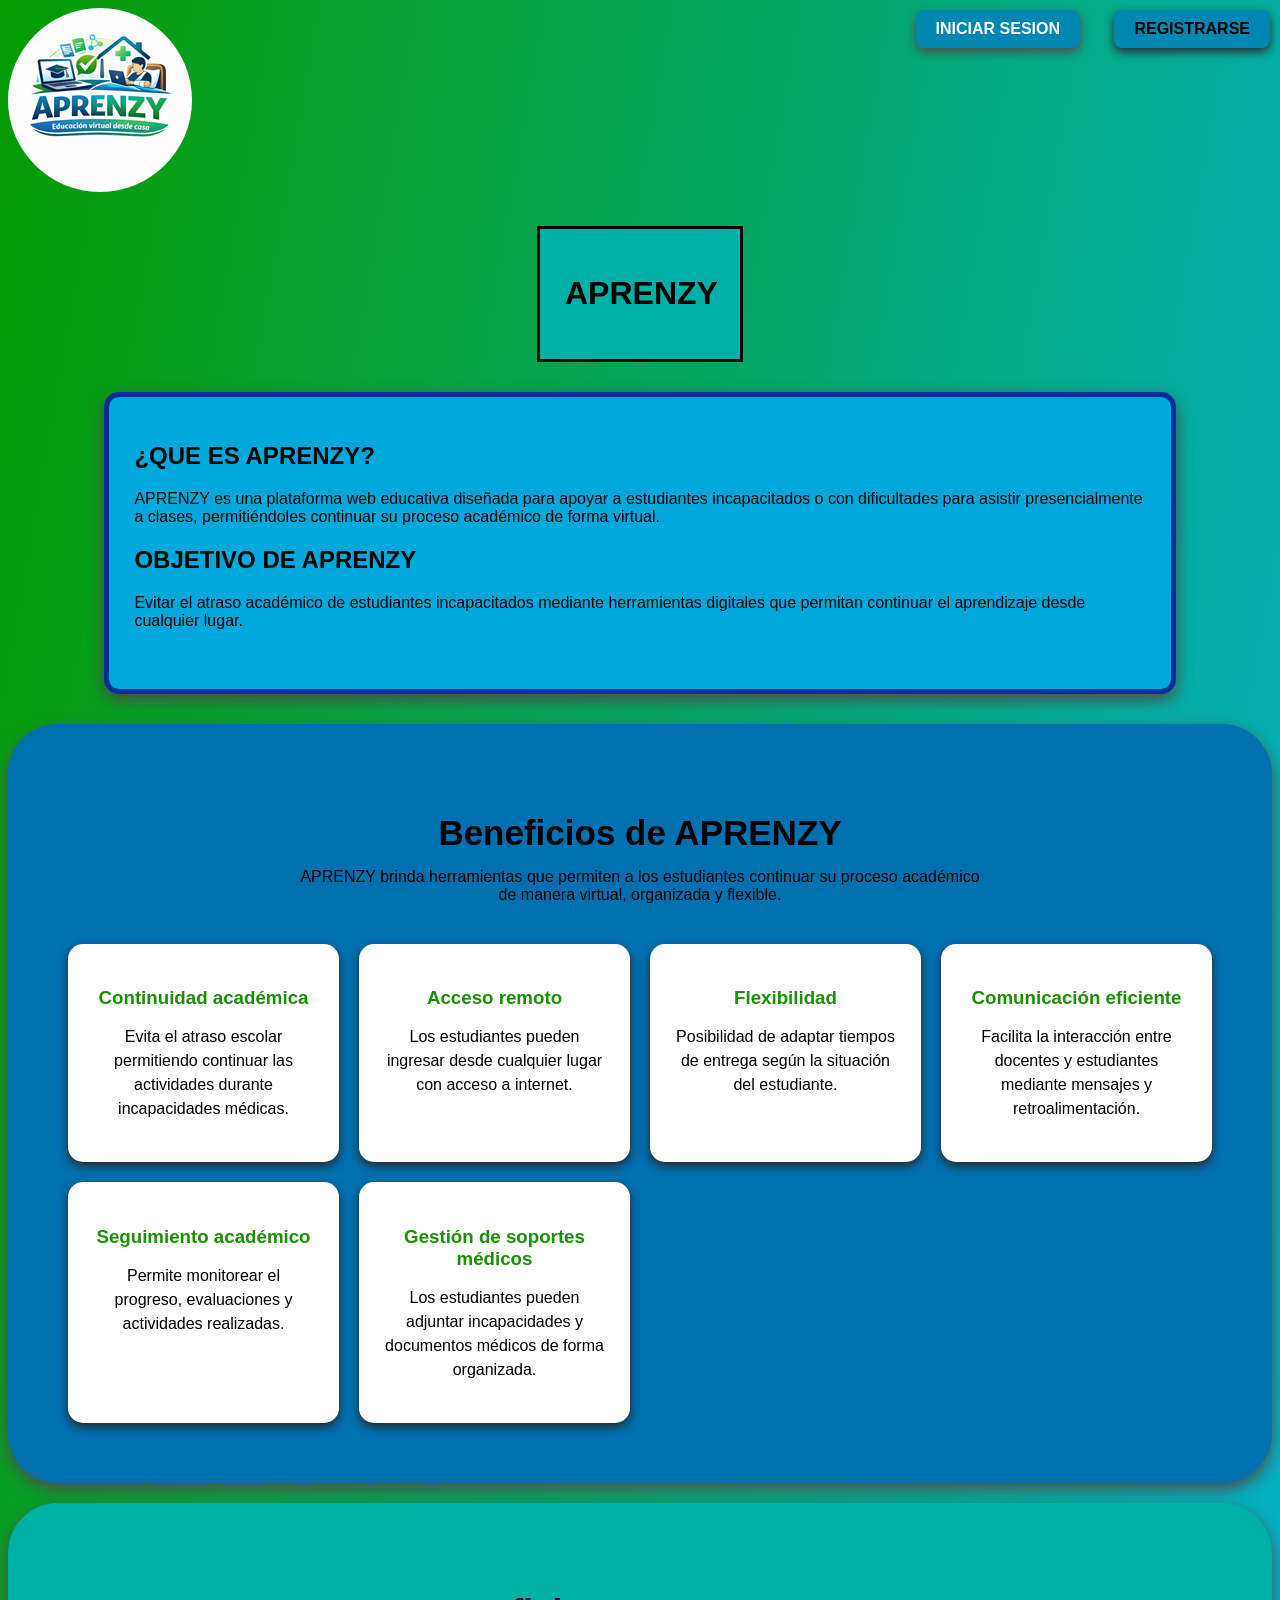
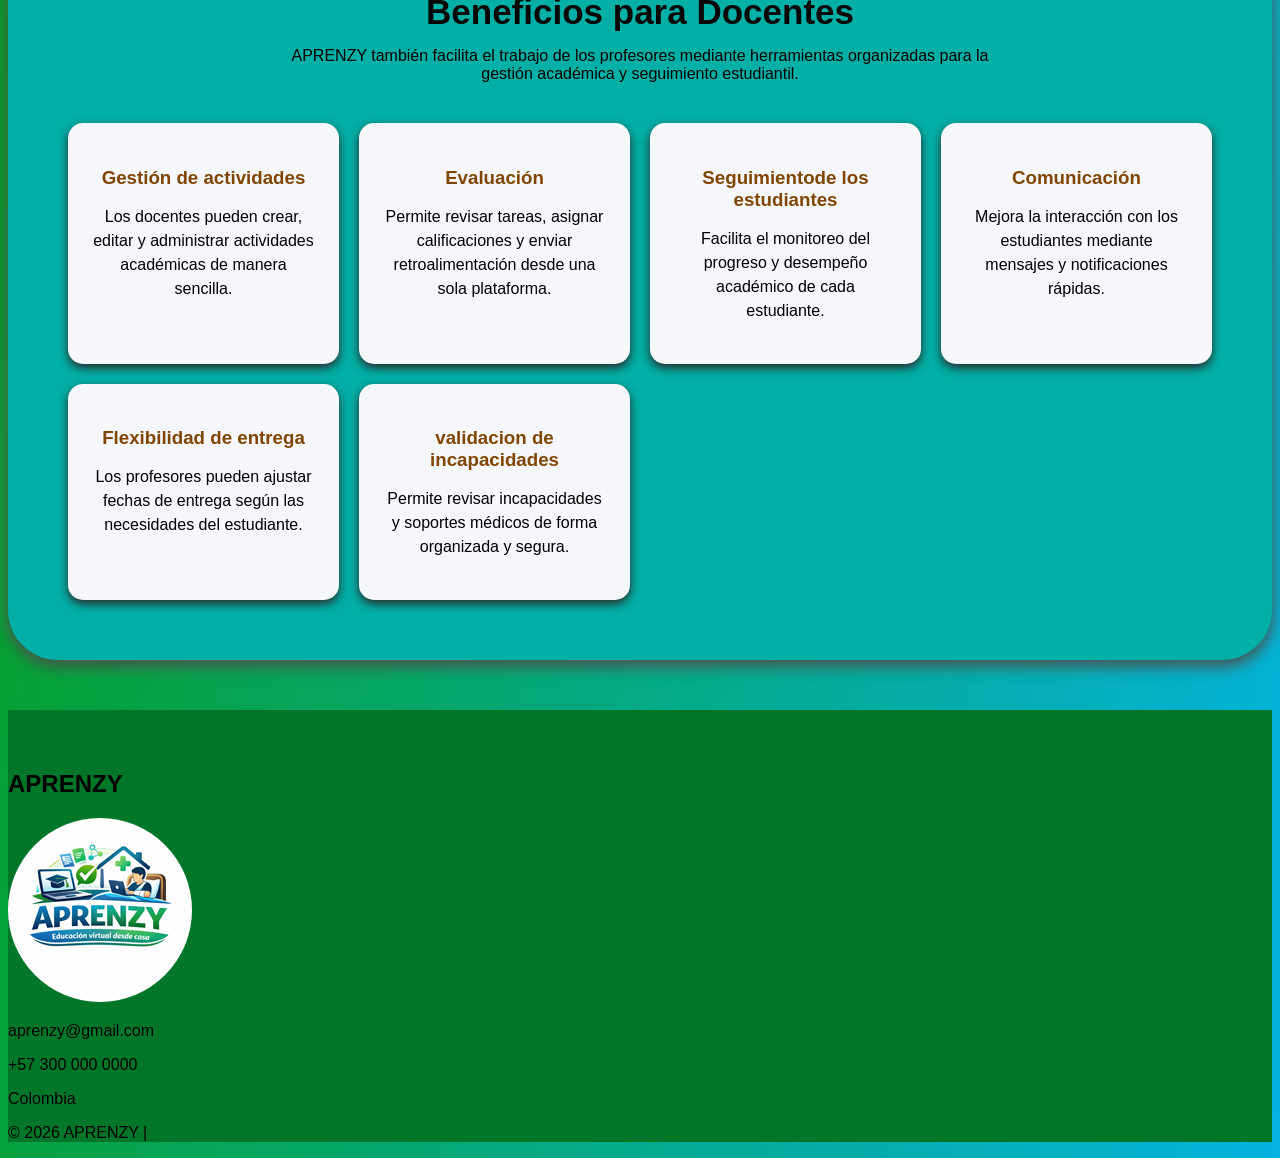
==== index.html @ 7958bf56 "editar" ====
<!DOCTYPE html>
<html lang="en">
<head>
    <meta charset="UTF-8">
    <meta name="viewport" content="width=device-width, initial-scale=1.0">

    <link rel="stylesheet" href="CSS/style.css">
    <title>Aprenzy</title>
</head>
<body>
<!-- logo -->

<img src="img/logo footer.png" alt="logo"> 

<div class="titulo">
<h1>APRENZY</h1>
</div>
    <!-- pagina principal -->
<div class="info">
        
    
            <h2>¿QUE ES APRENZY?</h2>

                <P>APRENZY es una plataforma web educativa diseñada para apoyar a estudiantes incapacitados o con dificultades para asistir presencialmente a clases, permitiéndoles continuar su proceso académico de forma virtual.</P>

            <h2>OBJETIVO DE APRENZY</h2>

                <p>Evitar el atraso académico de estudiantes incapacitados mediante herramientas digitales que permitan continuar el aprendizaje desde cualquier lugar.</p>

     <br>
</div>
 <!-- estudiates -->

<section class="beneficios">

    <h2>Beneficios de APRENZY</h2>
    <p class="descripcion">
        APRENZY brinda herramientas que permiten a los estudiantes continuar
        su proceso académico de manera virtual, organizada y flexible.
    </p>

    <div class="contenedor-beneficios">

        <div class="card">
            <h3>Continuidad académica</h3>
            <p>
                Evita el atraso escolar permitiendo continuar las actividades
                durante incapacidades médicas.
            </p>
        </div>

        <div class="card">
            <h3>Acceso remoto</h3>
            <p>
                Los estudiantes pueden ingresar desde cualquier lugar
                con acceso a internet.
            </p>
        </div>

        <div class="card">
            <h3>Flexibilidad</h3>
            <p>
                Posibilidad de adaptar tiempos de entrega según la situación
                del estudiante.
            </p>
        </div>

        <div class="card">
            <h3>Comunicación eficiente</h3>
            <p>
                Facilita la interacción entre docentes y estudiantes
                mediante mensajes y retroalimentación.
            </p>
        </div>

        <div class="card">
            <h3> Seguimiento académico</h3>
            <p>
                Permite monitorear el progreso, evaluaciones y actividades
                realizadas.
            </p>
        </div>

        <div class="card">
            <h3>Gestión de soportes médicos</h3>
            <p>
                Los estudiantes pueden adjuntar incapacidades y documentos
                médicos de forma organizada.
            </p>
        </div>

    </div>

</section>
    <!--DOCENTES -->
<section class="docentes">

    <h2>Beneficios para Docentes</h2>

    
    <p class="descripcion-docente">
        APRENZY también facilita el trabajo de los profesores mediante herramientas
        organizadas para la gestión académica y seguimiento estudiantil.
    </p>

    <div class="contenedor-docentes">

        <div class="card-docente">
            <h3>Gestión de actividades</h3>
            <p>
                Los docentes pueden crear, editar y administrar actividades
                académicas de manera sencilla.
            </p>
        </div>

        <div class="card-docente">
            <h3>Evaluación</h3>
            <p>
                Permite revisar tareas, asignar calificaciones y enviar
                retroalimentación desde una sola plataforma.
            </p>
        </div>

        <div class="card-docente">
            <h3>Seguimientode los estudiantes</h3>
            <p>
                Facilita el monitoreo del progreso y desempeño académico
                de cada estudiante.
            </p>
        </div>

        <div class="card-docente">
            <h3>Comunicación</h3>
            <p>
                Mejora la interacción con los estudiantes mediante mensajes
                y notificaciones rápidas.
            </p>
        </div>

        <div class="card-docente">
            <h3>Flexibilidad de entrega</h3>
            <p>
                Los profesores pueden ajustar fechas de entrega según
                las necesidades del estudiante.
            </p>
        </div>

        <div class="card-docente">
            <h3>validacion de incapacidades</h3>
            <p>
                Permite revisar incapacidades y soportes médicos
                de forma organizada y segura.
            </p>
        </div>

    </div>

</section>

<!-- FOOTER APRENZY -->

<footer>
    <div class="color">
     <h2>APRENZY</h2>

    <img src="img/logo footer.png" alt="logoaprenzy">

    <p>aprenzy@gmail.com</p>
    <p>+57 300 000 0000</p>
    <p>Colombia</p>
    <p>
        © 2026 APRENZY |
    </p>
   </div>
</footer>

<div class="register">
<a href="Register.html">
  
<button> REGISTRARSE</button>
</a> 
</div>

<div class="iniciar">
<a href="iniciar_sesion.html">
  
<button>INICIAR SESION</button>
</a> 
</div>

</body>
</html>
---- CSS/style.css ----
body {
    background: linear-gradient(100deg, #069b01, #04b3df);
    font-family: Arial, Helvetica, sans-serif;
}
img {
    border-radius: 50%;
}
.titulo{

    background-color: #00afa6;
    width: 150px;
    padding: 25px;
    margin: 30px auto;
    border: 3px solid #000000;
}
.info{
    background-color: #00a8db;
    border: 5px solid #003097;
    border-radius: 15px;
    padding: 25px;
    width: 80%;
    margin: 30px auto;
    box-shadow: 0px 6px 15px rgb(75, 75, 75);
}

/* BENEFICIOS */
.beneficios{
    padding: 60px;
    background: #0070b1;
    text-align: center;
    border-radius: 50px;
    align-content: center;
    margin-bottom: 20px;
    box-shadow: 0px 6px 15px #4d4d4d; 
}

.beneficios h2{
    font-size: 35px;
    color: #000000;
    margin-bottom: 15px;
}

.descripcion{
    max-width: 700px;
    margin: auto;
    color: #000000;
    margin-bottom: 40px;
}

.contenedor-beneficios{
    display: grid;
    grid-template-columns: repeat(auto-fit,minmax(250px,1fr));
    gap: 20px;
}

.card{
    background: white;
    padding: 25px;
    border-radius: 15px;
    box-shadow: 0px 4px 10px rgb(39, 39, 39);
    transition: 0.3s;
}

.card:hover{
    transform: translateY(-5px);
}

.card h3{
    margin-bottom: 15px;
    color: #189200;
}

.card p{
    color: #000000;
    line-height: 1.5;
}

/* DOCENTES */

.docentes{
    padding: 60px;
    background: #00afa6;
    text-align: center;
    margin-bottom: 20px;
    box-shadow:  0px 6px 15px rgb(78, 78, 78) ;
    border-radius: 50px;
}

.docentes h2{
    font-size: 35px;
    color: #070707;
    margin-bottom: 15px;
}

.descripcion-docente{
    max-width: 700px;
    margin: auto;
    color: #000000;
    margin-bottom: 40px;
}

.contenedor-docentes{
    display: grid;
    grid-template-columns: repeat(auto-fit,minmax(250px,1fr));
    gap: 20px;
}

.card-docente{
    background: #f5f7fb;
    padding: 25px;
    border-radius: 15px;
    box-shadow: 0px 4px 10px rgb(41, 41, 41);
    transition: 0.3s;
}

.card-docente:hover{
    transform: translateY(-5px);
}

.card-docente h3{
    margin-bottom: 15px;
    color: #814500;
}

.card-docente p{
    color: #000000;
    line-height: 1.5;
}

/* FOOTER */

.color {
    color: rgb(0, 0, 0);
    padding-top: 40px;
    margin-top: 50px;
    background-color: rgb(0, 119, 40);

}

footer img {
    border-radius: 50%;
}

.register button {
    width: auto;               
  min-width: 120px;         
  padding: 10px 20px;        
  cursor: pointer;           
  border: 2px black;              
  border-radius: 8px;       
  background-color: #0087b1; 
  color: #000000;           
  font-size: 16px;           
  font-weight: bold; 
   position: absolute;
    top: 10px;    
    right: 10px;   
    box-shadow: 0px 4px 10px #2c2c2c;   
}

.register button:hover {
    background-color: #0e00d8;
}

.iniciar button {
    width: auto;               
  min-width: 120px;         
  padding: 10px 20px;        
  cursor: pointer;           
  border: 2px black;              
  border-radius: 8px;       
  background-color: #0087b1; 
  color: #ffffff;           
  font-size: 16px;           
font-weight: bold; 
position: absolute;
top: 10px;    
right: 200px;      
box-shadow: 0px 4px 10px  #4d4d4d;
}

.iniciar button:hover {
    background-color: #0e00d8;
}
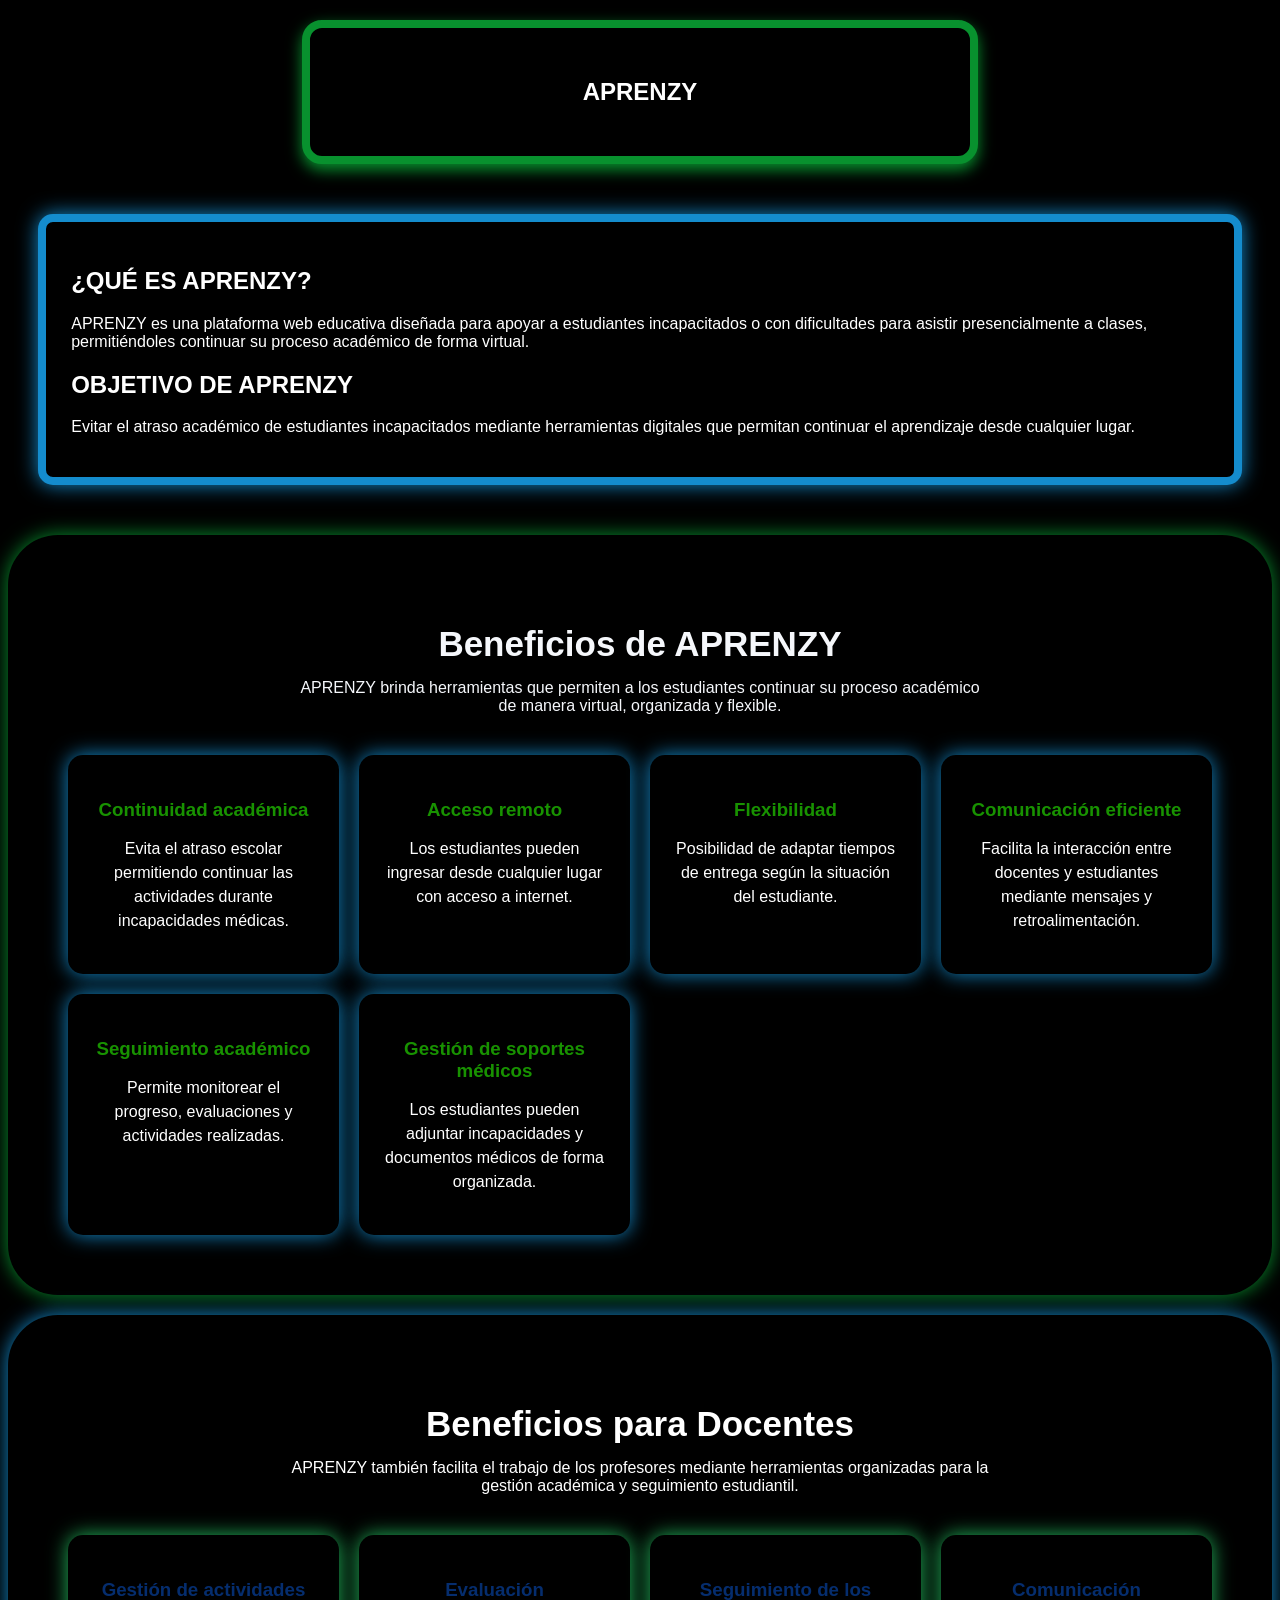
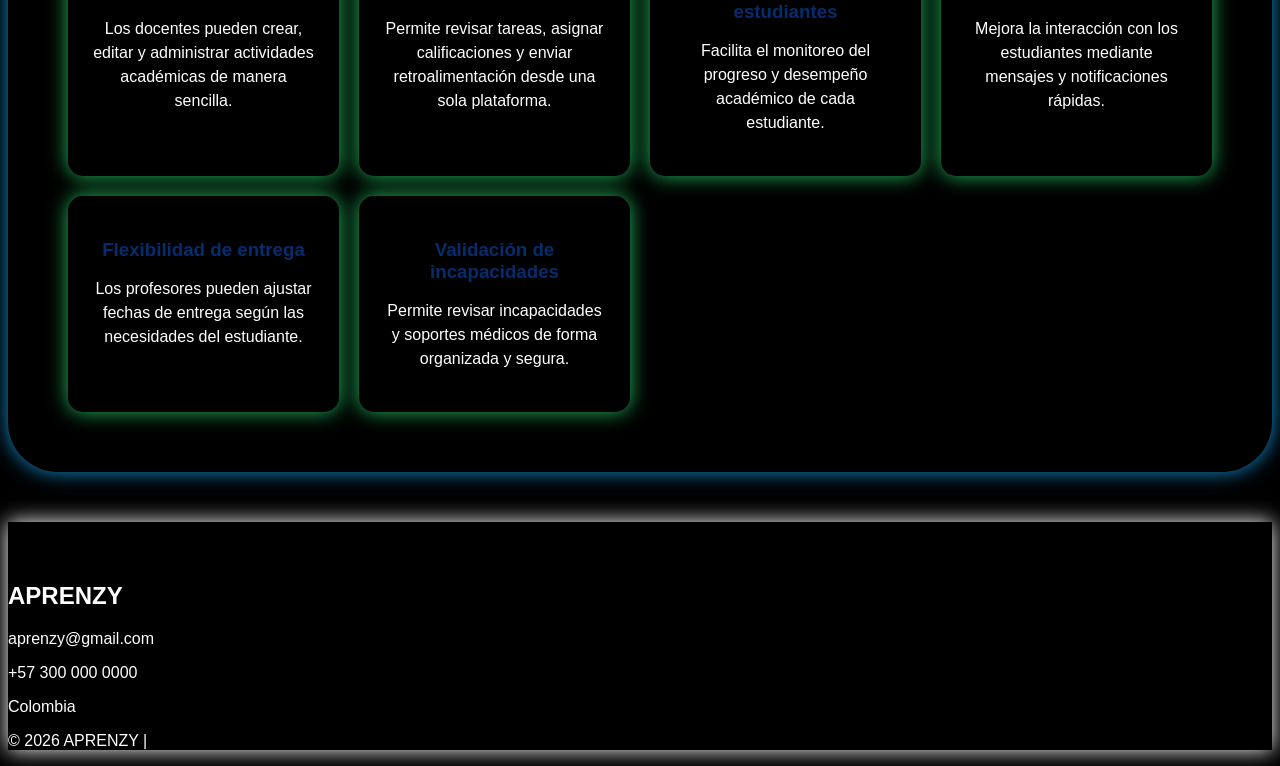
==== commit 79a48595: "aprenzy responsive" ====
--- a/index.html
+++ b/index.html
@@ -3,33 +3,34 @@
 <head>
     <meta charset="UTF-8">
     <meta name="viewport" content="width=device-width, initial-scale=1.0">
+    
 
     <link rel="stylesheet" href="CSS/style.css">
     <title>Aprenzy</title>
 </head>
 <body>
-<!-- logo -->
 
-<img src="img/logo footer.png" alt="logo"> 
-
+<!-- pagina principal -->
+ <nav>
 <div class="titulo">
 <h1>APRENZY</h1>
 </div>
-    <!-- pagina principal -->
-<div class="info">
-        
+</nav>
+<main>    
+
+    <div class="info">
+      
     
-            <h2>¿QUE ES APRENZY?</h2>
+        <h2>¿QUÉ ES APRENZY?</h2>
 
-                <P>APRENZY es una plataforma web educativa diseñada para apoyar a estudiantes incapacitados o con dificultades para asistir presencialmente a clases, permitiéndoles continuar su proceso académico de forma virtual.</P>
+        <P>APRENZY es una plataforma web educativa diseñada para apoyar a estudiantes incapacitados o con dificultades para asistir presencialmente a clases, permitiéndoles continuar su proceso académico de forma virtual.</P>
 
-            <h2>OBJETIVO DE APRENZY</h2>
+        <h2>OBJETIVO DE APRENZY</h2>
 
-                <p>Evitar el atraso académico de estudiantes incapacitados mediante herramientas digitales que permitan continuar el aprendizaje desde cualquier lugar.</p>
-
-     <br>
-</div>
+        <p>Evitar el atraso académico de estudiantes incapacitados mediante herramientas digitales que permitan continuar el aprendizaje desde cualquier lugar.</p>
+    </div>
  <!-- estudiates -->
+</main>
 
 <section class="beneficios">
 
@@ -122,7 +123,7 @@
         </div>
 
         <div class="card-docente">
-            <h3>Seguimientode los estudiantes</h3>
+            <h3>Seguimiento de los estudiantes</h3>
             <p>
                 Facilita el monitoreo del progreso y desempeño académico
                 de cada estudiante.
@@ -146,7 +147,7 @@
         </div>
 
         <div class="card-docente">
-            <h3>validacion de incapacidades</h3>
+            <h3>Validación de incapacidades</h3>
             <p>
                 Permite revisar incapacidades y soportes médicos
                 de forma organizada y segura.
@@ -163,9 +164,9 @@
     <div class="color">
      <h2>APRENZY</h2>
 
-    <img src="img/logo footer.png" alt="logoaprenzy">
+     
+    <p>aprenzy@gmail.com</p>
 
-    <p>aprenzy@gmail.com</p>
     <p>+57 300 000 0000</p>
     <p>Colombia</p>
     <p>
@@ -174,19 +175,8 @@
    </div>
 </footer>
 
-<div class="register">
-<a href="Register.html">
-  
-<button> REGISTRARSE</button>
-</a> 
-</div>
 
-<div class="iniciar">
-<a href="iniciar_sesion.html">
-  
-<button>INICIAR SESION</button>
-</a> 
-</div>
 
 </body>
+
 </html>
--- a/CSS/style.css
+++ b/CSS/style.css
@@ -1,49 +1,54 @@
 body {
-    background: linear-gradient(100deg, #069b01, #04b3df);
+    background: black;
     font-family: Arial, Helvetica, sans-serif;
 }
-img {
-    border-radius: 50%;
-}
-.titulo{
-
-    background-color: #00afa6;
-    width: 150px;
-    padding: 25px;
-    margin: 30px auto;
-    border: 3px solid #000000;
+
+nav{
+    width: 90%;
+    max-width: 600px;
+    margin: 20px auto;
+    padding: 30px;
+    border-radius: 20px;
+    background: rgb(0, 0, 0);
+    border: 8px solid rgb(8, 145, 46);
+    box-shadow: 0px 6px 15px #08912E;
+    color: white;
+    text-align: center;
 }
 .info{
-    background-color: #00a8db;
-    border: 5px solid #003097;
+    background-color: #000000;
+    border: 8px solid #148CCD;
     border-radius: 15px;
     padding: 25px;
-    width: 80%;
+    width: 90%;
+    max-width: 1200px;
     margin: 30px auto;
-    box-shadow: 0px 6px 15px rgb(75, 75, 75);
+    box-shadow: 0 0 20px rgb(20, 140, 205);
+    color: white;
+    margin: 50px auto;
 }
 
 /* BENEFICIOS */
 .beneficios{
     padding: 60px;
-    background: #0070b1;
+    background: #000000;
     text-align: center;
+    border: 10px #08912E;
     border-radius: 50px;
     align-content: center;
     margin-bottom: 20px;
-    box-shadow: 0px 6px 15px #4d4d4d; 
+    box-shadow: 0 0 20px #08912E; 
+    color: #f5f7fb;
 }
 
 .beneficios h2{
     font-size: 35px;
-    color: #000000;
     margin-bottom: 15px;
 }
 
 .descripcion{
     max-width: 700px;
     margin: auto;
-    color: #000000;
     margin-bottom: 40px;
 }
 
@@ -54,10 +59,10 @@
 }
 
 .card{
-    background: white;
+    background: rgb(0, 0, 0);
     padding: 25px;
     border-radius: 15px;
-    box-shadow: 0px 4px 10px rgb(39, 39, 39);
+    box-shadow: 0 0 20px rgb(20, 140, 205);
     transition: 0.3s;
 }
 
@@ -71,7 +76,7 @@
 }
 
 .card p{
-    color: #000000;
+    color: #ffffff;
     line-height: 1.5;
 }
 
@@ -79,23 +84,23 @@
 
 .docentes{
     padding: 60px;
-    background: #00afa6;
+    background: #000000;
     text-align: center;
     margin-bottom: 20px;
-    box-shadow:  0px 6px 15px rgb(78, 78, 78) ;
+    box-shadow: 0 0 20px rgb(20, 140, 205);
     border-radius: 50px;
 }
 
 .docentes h2{
     font-size: 35px;
-    color: #070707;
+    color: #ffffff;
     margin-bottom: 15px;
 }
 
 .descripcion-docente{
     max-width: 700px;
     margin: auto;
-    color: #000000;
+    color: #ffffff;
     margin-bottom: 40px;
 }
 
@@ -106,10 +111,10 @@
 }
 
 .card-docente{
-    background: #f5f7fb;
+    background: #000000;
     padding: 25px;
     border-radius: 15px;
-    box-shadow: 0px 4px 10px rgb(41, 41, 41);
+    box-shadow: 0 0 20px rgb(34, 184, 92);
     transition: 0.3s;
 }
 
@@ -119,66 +124,78 @@
 
 .card-docente h3{
     margin-bottom: 15px;
-    color: #814500;
+    color: #052D6E;
 }
 
 .card-docente p{
-    color: #000000;
+    color: #ffffff;
     line-height: 1.5;
 }
 
 /* FOOTER */
 
 .color {
-    color: rgb(0, 0, 0);
+    color: rgb(255, 255, 255);
     padding-top: 40px;
     margin-top: 50px;
-    background-color: rgb(0, 119, 40);
-
-}
-
-footer img {
-    border-radius: 50%;
-}
-
-.register button {
-    width: auto;               
-  min-width: 120px;         
-  padding: 10px 20px;        
-  cursor: pointer;           
-  border: 2px black;              
-  border-radius: 8px;       
-  background-color: #0087b1; 
-  color: #000000;           
-  font-size: 16px;           
-  font-weight: bold; 
-   position: absolute;
-    top: 10px;    
-    right: 10px;   
-    box-shadow: 0px 4px 10px #2c2c2c;   
-}
-
-.register button:hover {
-    background-color: #0e00d8;
-}
-
-.iniciar button {
-    width: auto;               
-  min-width: 120px;         
-  padding: 10px 20px;        
-  cursor: pointer;           
-  border: 2px black;              
-  border-radius: 8px;       
-  background-color: #0087b1; 
-  color: #ffffff;           
-  font-size: 16px;           
-font-weight: bold; 
-position: absolute;
-top: 10px;    
-right: 200px;      
-box-shadow: 0px 4px 10px  #4d4d4d;
-}
-
-.iniciar button:hover {
-    background-color: #0e00d8;
-}
+    background-color: rgb(0, 0, 0);
+    border:  6px white ;
+    box-shadow: 0 0 20px white;
+
+}
+
+/* RESPONSIVE */
+
+@media (max-width:768px){
+
+    nav{
+        width:90%;
+        padding:20px;
+    }
+
+    nav h1{
+        font-size:30px;
+    }
+
+    .info{
+        width:90%;
+        padding:20px;
+    }
+
+    .info h2{
+        font-size:24px;
+    }
+
+    .beneficios,
+    .docentes{
+        padding:25px 15px;
+        border-radius:25px;
+    }
+
+    .beneficios h2,
+    .docentes h2{
+        font-size:28px;
+    }
+
+    .descripcion,
+    .descripcion-docente{
+        width:100%;
+    }
+
+    .contenedor-beneficios,
+    .contenedor-docentes{
+        grid-template-columns:1fr;
+    }
+
+    .card,
+    .card-docente{
+        padding:20px;
+    }
+
+    .color{
+        text-align:center;
+        padding:30px 15px;
+    }
+
+}
+
